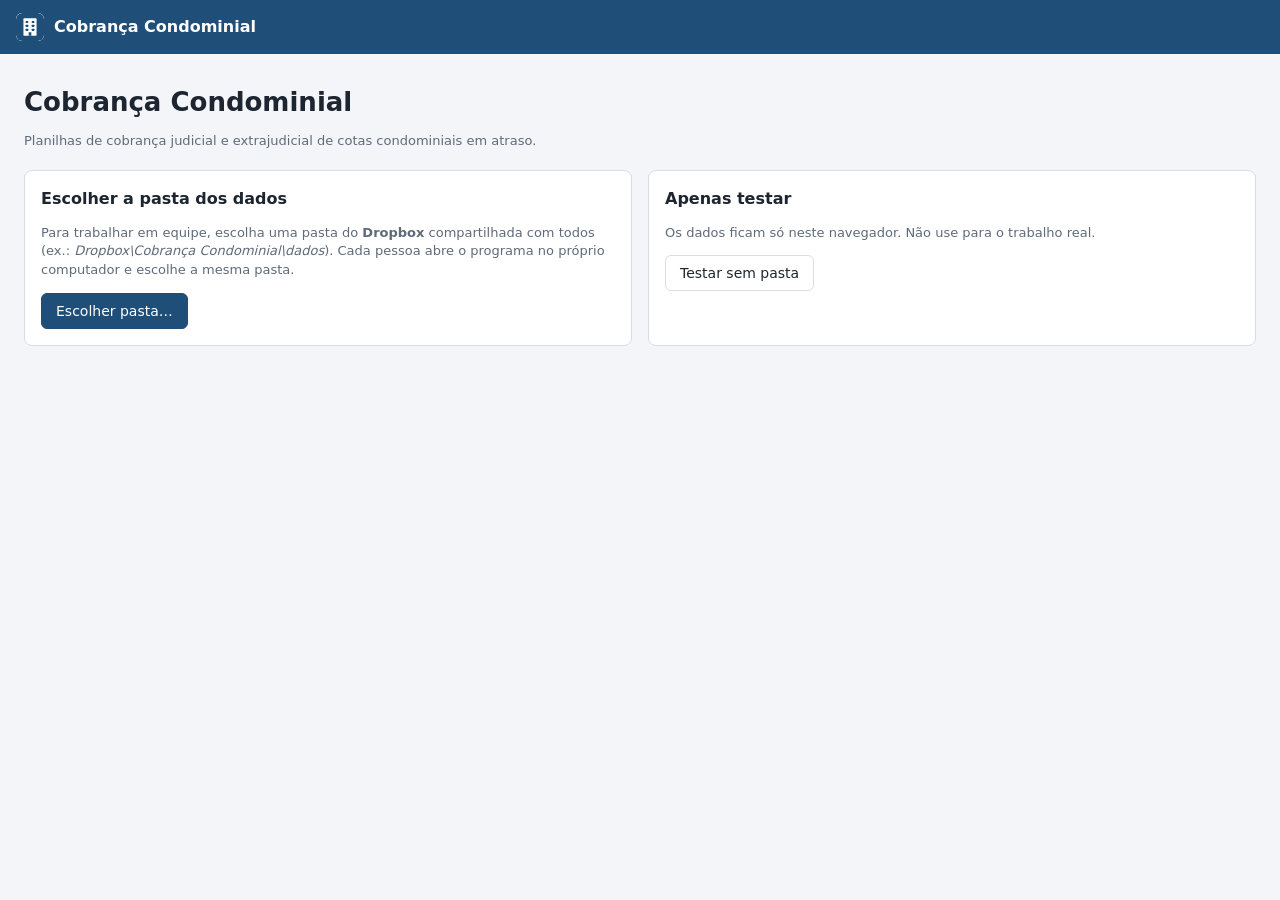
==== index.html @ 0e1d496c "Página inicial para o GitHub Pages Co-Authored-By: Claude Opus 5.5 <noreply@anthropic.com>" ====
<!doctype html>
<html lang="pt-BR"><head><meta charset="utf-8"><title>Cobrança Condominial</title>
<meta http-equiv="refresh" content="0; url=app/index.html"></head>
<body style="font-family:system-ui,sans-serif;padding:24px">Abrindo… Se não abrir, clique em <a href="app/index.html">Cobrança Condominial</a>. Use o Google Chrome ou o Microsoft Edge.</body></html>
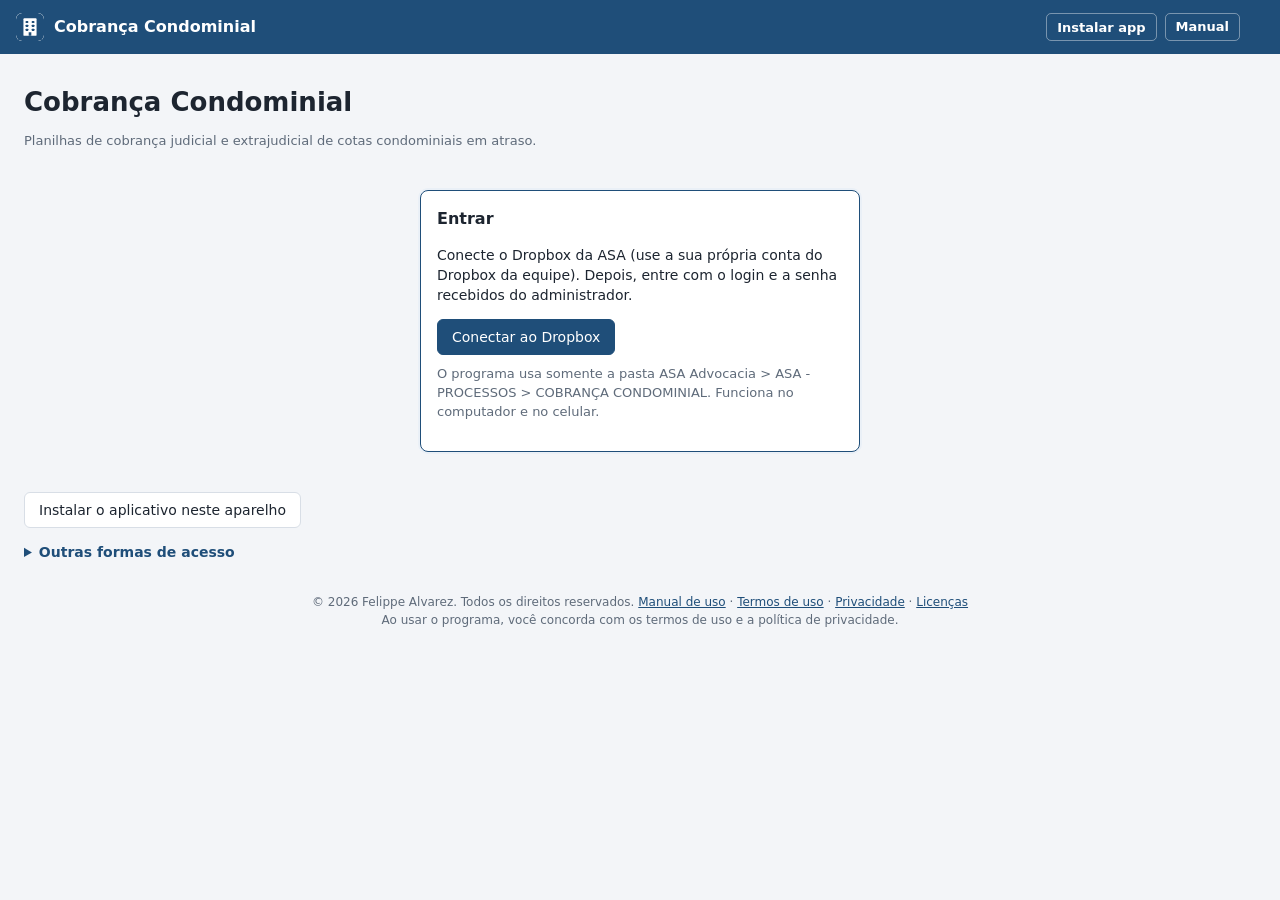
==== commit 4baa4cd6: "Adiciona prévia de link (Open Graph) e link discreto para compartilhar o programa na tela Sobre Co-A" ====
--- a/index.html
+++ b/index.html
@@ -1,4 +1,20 @@
 <!doctype html>
 <html lang="pt-BR"><head><meta charset="utf-8"><title>Cobrança Condominial</title>
+<meta name="description" content="Planilhas de cobrança judicial e extrajudicial de cotas condominiais em atraso, em PDF e Excel.">
+<meta property="og:type" content="website">
+<meta property="og:locale" content="pt_BR">
+<meta property="og:site_name" content="Cobrança Condominial">
+<meta property="og:title" content="Cobrança Condominial">
+<meta property="og:description" content="Planilhas de cobrança judicial e extrajudicial de cotas condominiais em atraso, em PDF e Excel.">
+<meta property="og:url" content="https://felippealvarez.github.io/cobranca-condominial/">
+<meta property="og:image" content="https://felippealvarez.github.io/cobranca-condominial/og-image.png">
+<meta property="og:image:type" content="image/png">
+<meta property="og:image:width" content="1200">
+<meta property="og:image:height" content="630">
+<meta property="og:image:alt" content="Cobrança Condominial: ícone de prédio sobre fundo azul">
+<meta name="twitter:card" content="summary_large_image">
+<meta name="twitter:title" content="Cobrança Condominial">
+<meta name="twitter:description" content="Planilhas de cobrança judicial e extrajudicial de cotas condominiais em atraso, em PDF e Excel.">
+<meta name="twitter:image" content="https://felippealvarez.github.io/cobranca-condominial/og-image.png">
 <meta http-equiv="refresh" content="0; url=app/index.html"></head>
 <body style="font-family:system-ui,sans-serif;padding:24px">Abrindo… Se não abrir, clique em <a href="app/index.html">Cobrança Condominial</a>. Use o Google Chrome ou o Microsoft Edge.</body></html>
